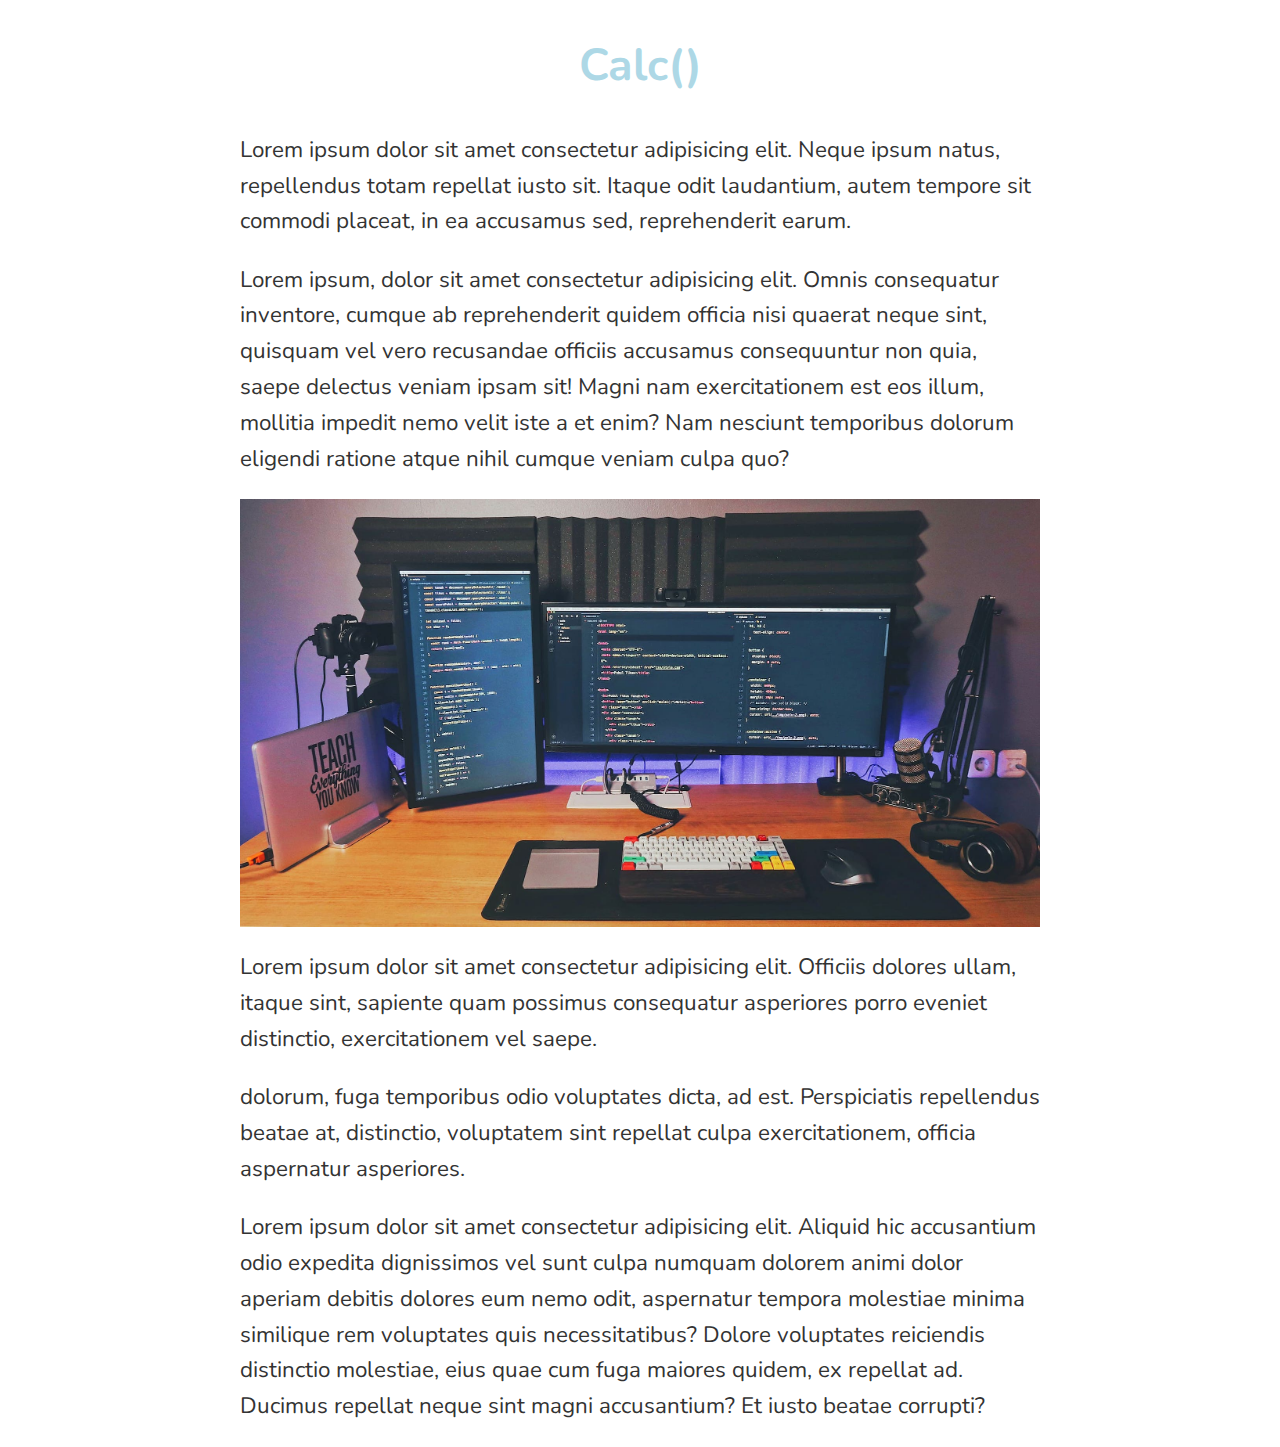
==== css calc()/index.html @ df744cfa "membuat file html dan css untuk mengetes css calc" ====
<!DOCTYPE html>
<html lang="en">
  <head>
    <meta charset="UTF-8" />
    <meta http-equiv="X-UA-Compatible" content="IE=edge" />
    <meta name="viewport" content="width=device-width, initial-scale=1.0" />
    <title>CSS Calc</title>
    <link rel="stylesheet" href="style.css" />
  </head>
  <body>
    <div class="container">
      <h1>Calc()</h1>

      <p>Lorem ipsum dolor sit amet consectetur adipisicing elit. Neque ipsum natus, repellendus totam repellat iusto sit. Itaque odit laudantium, autem tempore sit commodi placeat, in ea accusamus sed, reprehenderit earum.</p>
      <p>
        Lorem ipsum, dolor sit amet consectetur adipisicing elit. Omnis consequatur inventore, cumque ab reprehenderit quidem officia nisi quaerat neque sint, quisquam vel vero recusandae officiis accusamus consequuntur non quia, saepe
        delectus veniam ipsam sit! Magni nam exercitationem est eos illum, mollitia impedit nemo velit iste a et enim? Nam nesciunt temporibus dolorum eligendi ratione atque nihil cumque veniam culpa quo?
      </p>
      <img src="img/1.jpg" alt="desk-setup" />
      <p>Lorem ipsum dolor sit amet consectetur adipisicing elit. Officiis dolores ullam, itaque sint, sapiente quam possimus consequatur asperiores porro eveniet distinctio, exercitationem vel saepe.</p>
      <p>dolorum, fuga temporibus odio voluptates dicta, ad est. Perspiciatis repellendus beatae at, distinctio, voluptatem sint repellat culpa exercitationem, officia aspernatur asperiores.</p>
      <p>
        Lorem ipsum dolor sit amet consectetur adipisicing elit. Aliquid hic accusantium odio expedita dignissimos vel sunt culpa numquam dolorem animi dolor aperiam debitis dolores eum nemo odit, aspernatur tempora molestiae minima
        similique rem voluptates quis necessitatibus? Dolore voluptates reiciendis distinctio molestiae, eius quae cum fuga maiores quidem, ex repellat ad. Ducimus repellat neque sint magni accusantium? Et iusto beatae corrupti?
      </p>
    </div>
  </body>
</html>
---- css calc()/style.css ----
@import url('https://fonts.googleapis.com/css2?family=Nunito:wght@200;400;700&display=swap');

* {
  box-sizing: border-box;
}

body {
  font-family: Nunito, sans-serif;
  min-height: 100vh;
  font-size: 1.4rem;
  line-height: 1.6;
  color: #333;
  overflow-x: hidden;
}

.container {
  width: 800px;
  margin: 0 auto;
}

h1 {
  text-align: center;
  color: lightblue;
}

img {
  display: block;
  max-width: 100%;
}
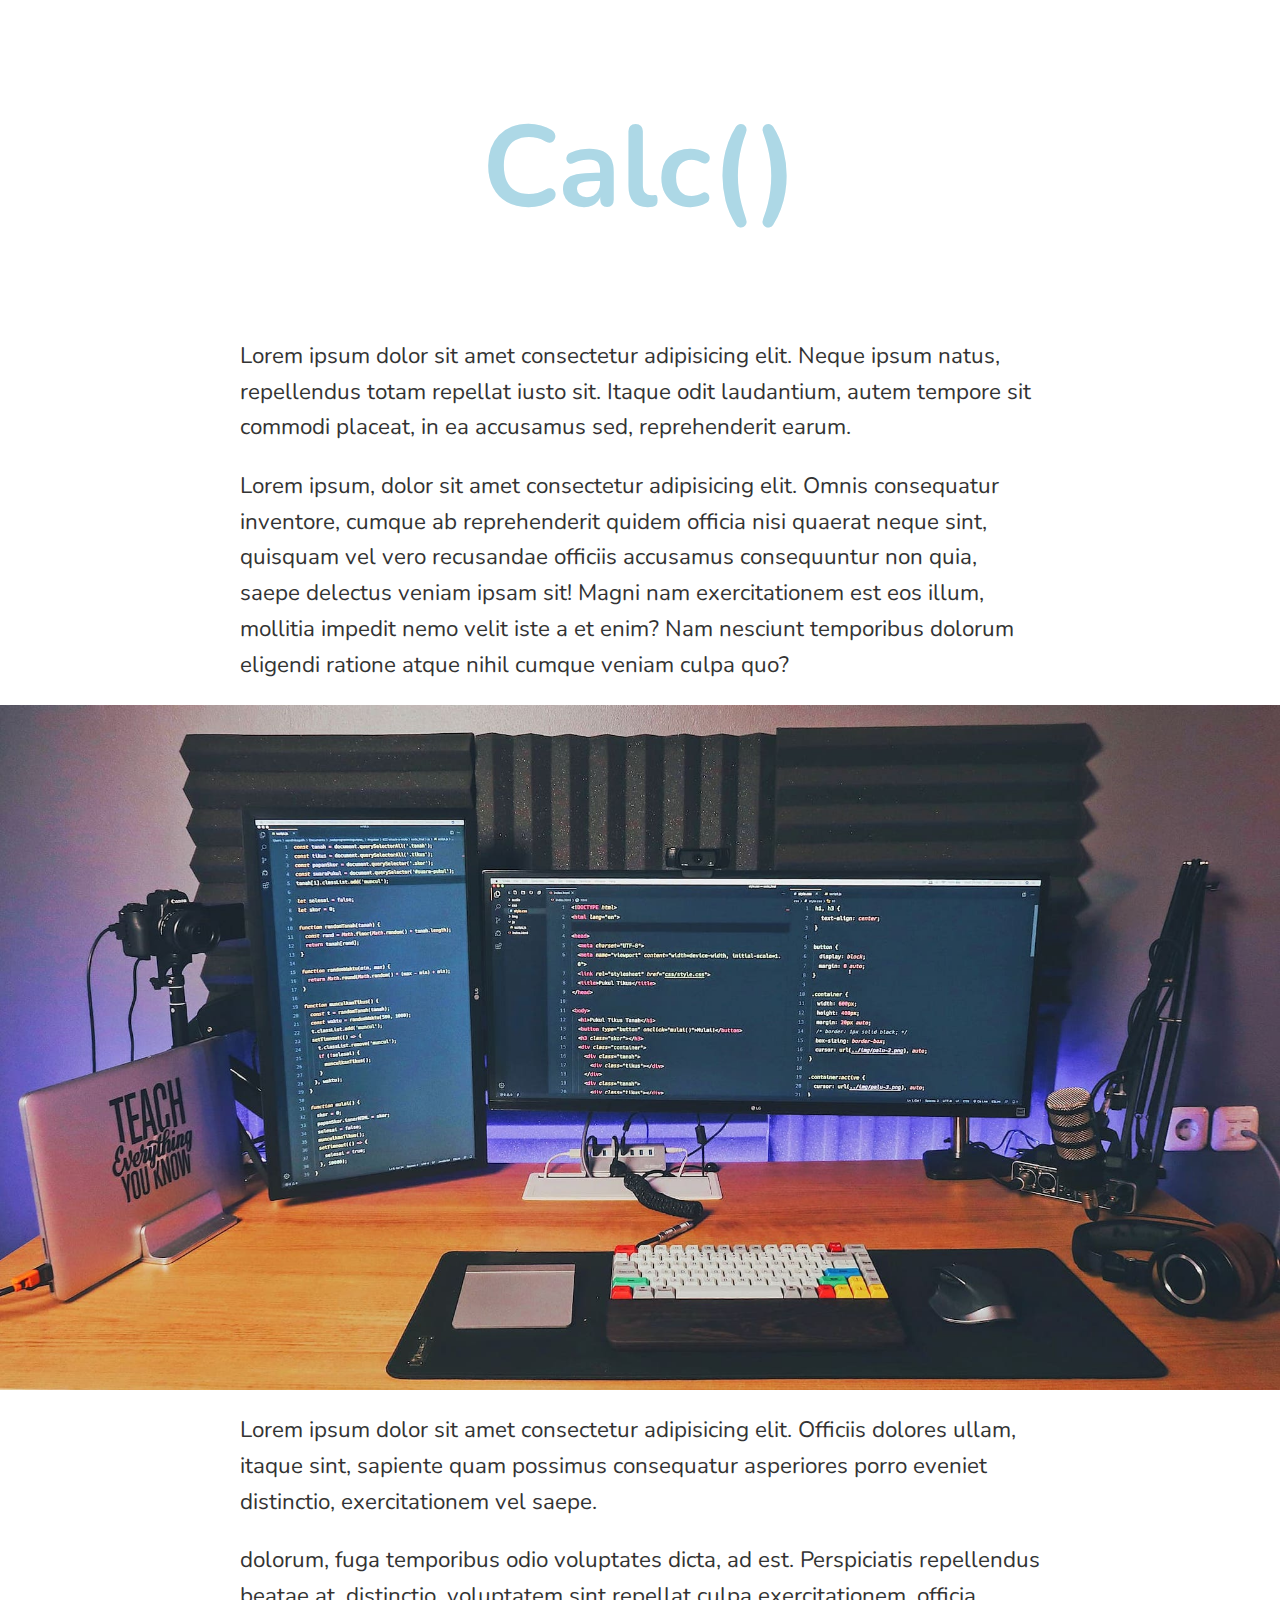
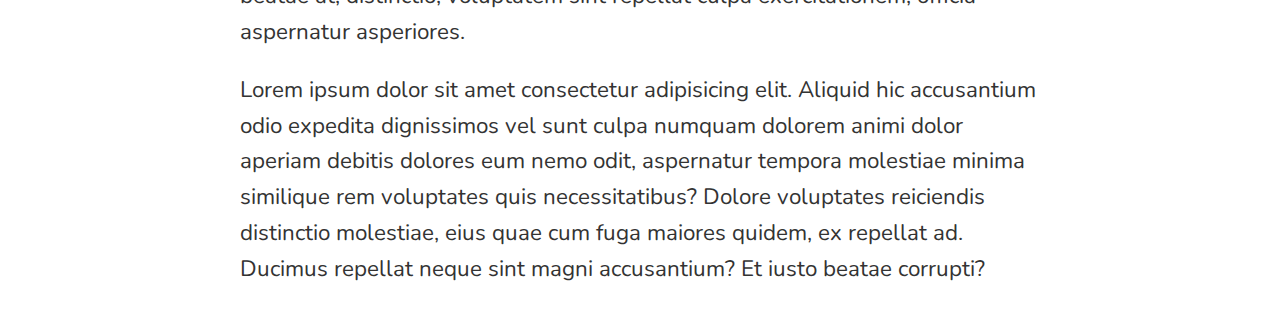
==== commit ee9d35be: "menggunakan calc pada elemen img" ====
--- a/css calc()/index.html
+++ b/css calc()/index.html
@@ -16,7 +16,7 @@
         Lorem ipsum, dolor sit amet consectetur adipisicing elit. Omnis consequatur inventore, cumque ab reprehenderit quidem officia nisi quaerat neque sint, quisquam vel vero recusandae officiis accusamus consequuntur non quia, saepe
         delectus veniam ipsam sit! Magni nam exercitationem est eos illum, mollitia impedit nemo velit iste a et enim? Nam nesciunt temporibus dolorum eligendi ratione atque nihil cumque veniam culpa quo?
       </p>
-      <img src="img/1.jpg" alt="desk-setup" />
+      <img src="img/1.jpg" alt="desk-setup" class="full-size-img" />
       <p>Lorem ipsum dolor sit amet consectetur adipisicing elit. Officiis dolores ullam, itaque sint, sapiente quam possimus consequatur asperiores porro eveniet distinctio, exercitationem vel saepe.</p>
       <p>dolorum, fuga temporibus odio voluptates dicta, ad est. Perspiciatis repellendus beatae at, distinctio, voluptatem sint repellat culpa exercitationem, officia aspernatur asperiores.</p>
       <p>
--- a/css calc()/style.css
+++ b/css calc()/style.css
@@ -14,11 +14,13 @@
 }
 
 .container {
-  width: 800px;
+  max-width: 800px;
+  width: calc(100vw - 4em);
   margin: 0 auto;
 }
 
 h1 {
+  font-size: calc(6vw + 1.7em);
   text-align: center;
   color: lightblue;
 }
@@ -27,3 +29,8 @@
   display: block;
   max-width: 100%;
 }
+
+.full-size-img {
+  max-width: 100vw;
+  margin: 0 calc(-50vw + 50%);
+}
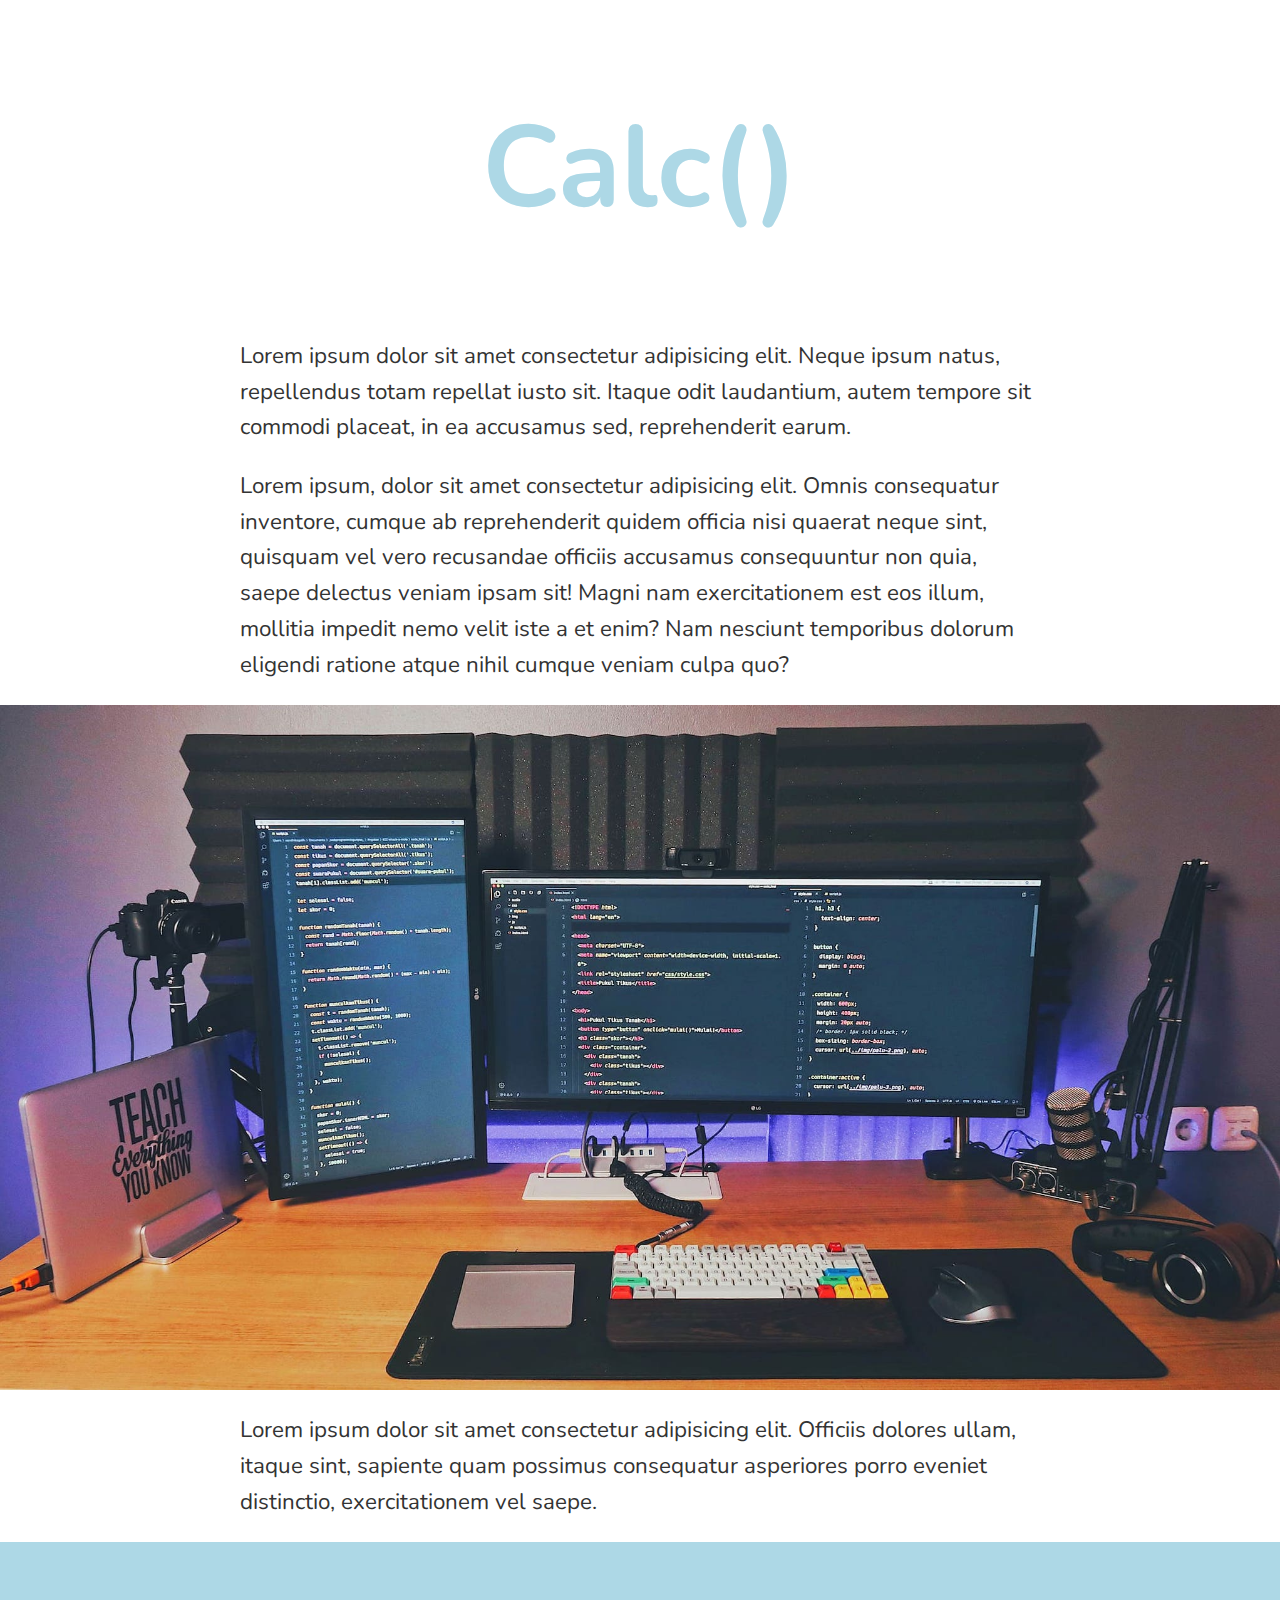
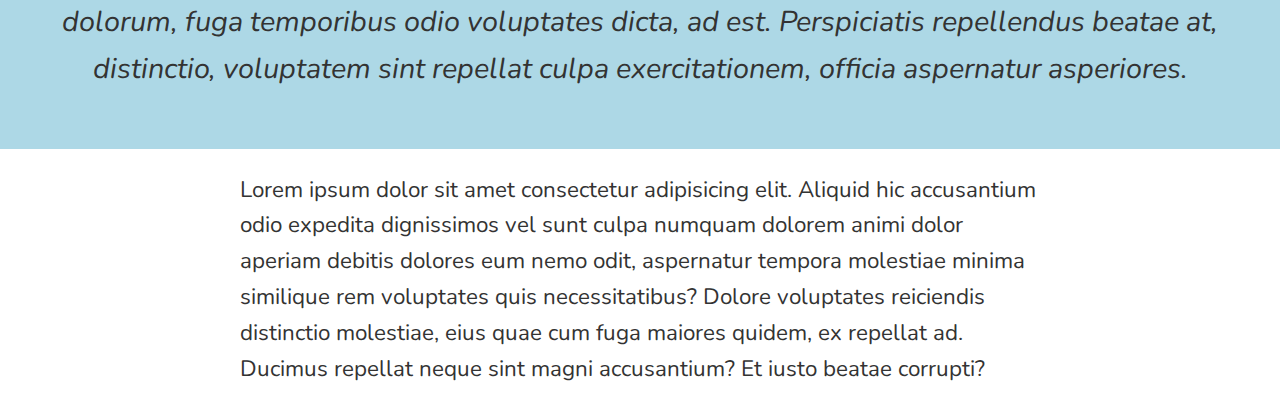
==== commit 9ae0c104: "mencoba calc di elemen p" ====
--- a/css calc()/index.html
+++ b/css calc()/index.html
@@ -18,7 +18,7 @@
       </p>
       <img src="img/1.jpg" alt="desk-setup" class="full-size-img" />
       <p>Lorem ipsum dolor sit amet consectetur adipisicing elit. Officiis dolores ullam, itaque sint, sapiente quam possimus consequatur asperiores porro eveniet distinctio, exercitationem vel saepe.</p>
-      <p>dolorum, fuga temporibus odio voluptates dicta, ad est. Perspiciatis repellendus beatae at, distinctio, voluptatem sint repellat culpa exercitationem, officia aspernatur asperiores.</p>
+      <p class="highlight">dolorum, fuga temporibus odio voluptates dicta, ad est. Perspiciatis repellendus beatae at, distinctio, voluptatem sint repellat culpa exercitationem, officia aspernatur asperiores.</p>
       <p>
         Lorem ipsum dolor sit amet consectetur adipisicing elit. Aliquid hic accusantium odio expedita dignissimos vel sunt culpa numquam dolorem animi dolor aperiam debitis dolores eum nemo odit, aspernatur tempora molestiae minima
         similique rem voluptates quis necessitatibus? Dolore voluptates reiciendis distinctio molestiae, eius quae cum fuga maiores quidem, ex repellat ad. Ducimus repellat neque sint magni accusantium? Et iusto beatae corrupti?
--- a/css calc()/style.css
+++ b/css calc()/style.css
@@ -34,3 +34,12 @@
   max-width: 100vw;
   margin: 0 calc(-50vw + 50%);
 }
+
+.highlight {
+  background-color: lightblue;
+  text-align: center;
+  font-style: italic;
+  padding: 2em;
+  margin: 0 calc(-50vw + 50%);
+  font-size: calc(1vw + 1rem);
+}
